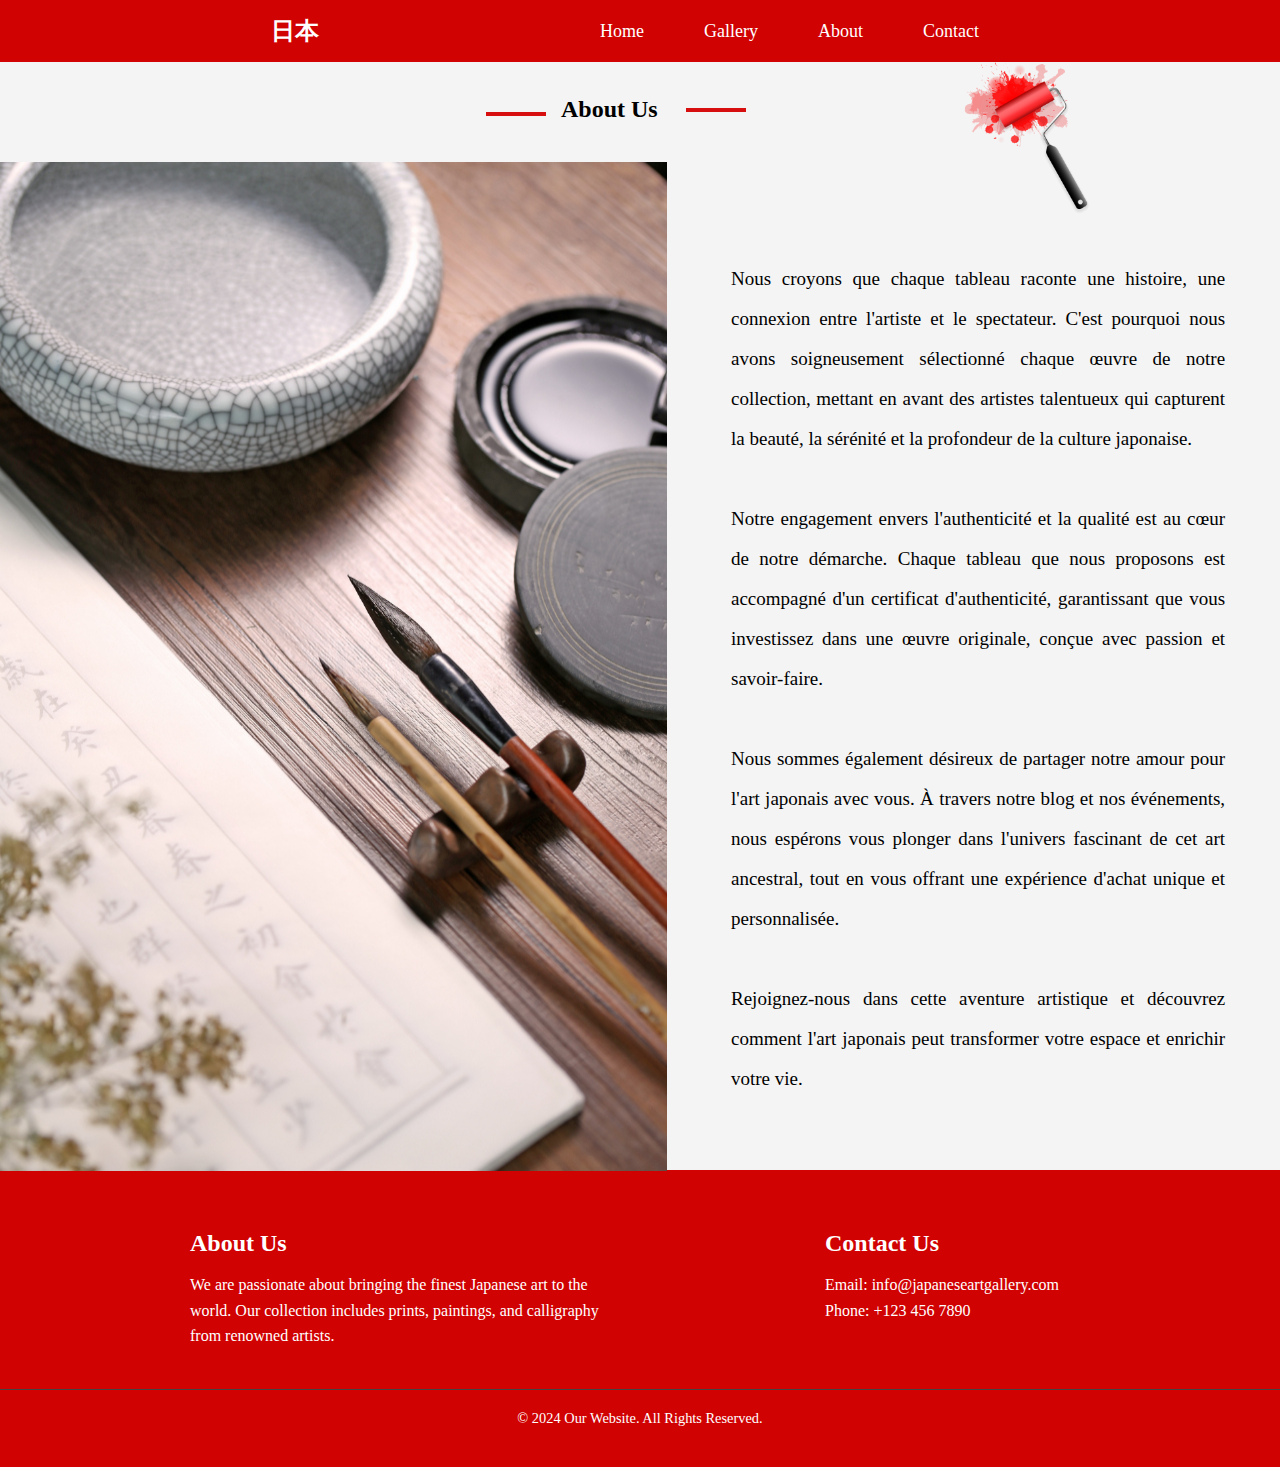
==== about.html @ e36bcf20 "coding page about" ====
<!DOCTYPE html>
<html lang="en">

<head>
    <meta charset="UTF-8">
    <meta name="viewport" content="width=device-width, initial-scale=1.0">
    <meta name="description"
        content="Discover the beauty of traditional Japanese art. Explore our collection of paintings, prints, and calligraphy.">
    <title>Japanese Art Collection</title>
    <link rel="stylesheet" href="styleAbout.css">
</head>

<body>
    <nav>
        <div class="navbar">
            <div class="brand">日本
            </div>
            <ul>
                <li><a href="index.html">Home</a></li>
                <li><a href="gallery.html">Gallery</a></li>
                <li><a href="about.html">About</a></li>
                <li><a href="contact.html">Contact</a></li>
            </ul>
        </div>
    </nav>

    <div class="header_page">
        <div class="line1"></div>
        <h2>About Us</h2>
        <div class="line2"></div>
    </div>

    <section class="about">
        <div class="container">
            <img src="images/78.jpg" alt="background" class="img-bng">
            <div>
                <img src="images/paint.png" alt="">
                <p>Nous croyons que chaque tableau raconte une histoire, une connexion entre l'artiste et le spectateur.
                    C'est pourquoi nous avons soigneusement sélectionné chaque œuvre de notre collection, mettant en
                    avant des artistes talentueux qui capturent la beauté, la sérénité et la profondeur de la culture
                    japonaise.
                    <br>
                    <br>
                    Notre engagement envers l'authenticité et la qualité est au cœur de notre démarche. Chaque tableau
                    que nous proposons est accompagné d'un certificat d'authenticité, garantissant que vous investissez
                    dans une œuvre originale, conçue avec passion et savoir-faire.
                    <br>
                    <br>
                    Nous sommes également désireux de partager notre amour pour l'art japonais avec vous. À travers
                    notre blog et nos événements, nous espérons vous plonger dans l'univers fascinant de cet art
                    ancestral, tout en vous offrant une expérience d'achat unique et personnalisée.
                    <br>
                    <br>
                    Rejoignez-nous dans cette aventure artistique et découvrez comment l'art japonais peut transformer
                    votre espace et enrichir votre vie.
                </p>
            </div>
        </div>
    </section>

    <!-- Footer -->
    <footer>
        <div class="container">
            <div class="footer-content">
                <div class="footer-section about">
                    <h3>About Us</h3>
                    <p>We are passionate about bringing the finest Japanese art to the world. Our collection includes
                        prints, paintings, and calligraphy from renowned artists.</p>
                </div>

                <div class="footer-section contact">
                    <h3>Contact Us</h3>
                    <p>Email: info@japaneseartgallery.com</p>
                    <p>Phone: +123 456 7890</p>
                </div>
            </div>
            <div class="footer-bottom">
                <p>&copy; 2024 Our Website. All Rights Reserved.</p>
            </div>
        </div>
    </footer>
</body>
</html>
---- styleAbout.css ----
* {
    margin: 0;
    padding: 0;
    box-sizing: border-box;
}

body {
    font-family: cursive;
    background-color: #f4f4f4;
}
nav {
    background-color: #d10202; /* sea blue */
    padding: 15px 20px;
}

.navbar {
    display: flex;
    justify-content: space-evenly;
    align-items: center;
}

.navbar ul {
    list-style: none;
    margin: 0;
    padding: 0;
    display: flex;
}

.navbar ul li {
    margin: 0 15px;
    position: relative;
}

.navbar ul li a {
    text-decoration: none;
    color: white;
    font-size: 18px;
    padding: 10px 15px;
    transition: color 0.3s ease, background-color 0.3s ease;
}

.navbar ul li a:hover {
    color: #d10202; /* sea blue */
    background-color: white; /* lighter sea blue */
    border-radius: 5px;
}

.navbar ul li::after {
    content: '';
    position: absolute;
    left: 0;
    bottom: -3px;
    width: 100%;
    height: 3px;
    background-color: #fa8181; /* lighter sea blue */
    transform: scaleX(0);
    transition: transform 0.3s ease;
}

.navbar ul li:hover::after {
    transform: scaleX(1);
}

.brand {
    color: white;
    font-size: 24px;
    font-weight: bold;
}
.header_page{
    width: 300px;
    height: 100px;
    display: inline-block;
    position: relative;
    translate: calc(45vw);
    z-index: 1;
    top: 30px;
}
.about .container{ 
    display: inline-flex;
    gap: 5%;
}
.about .container div img{
    position: relative;
    width: 30%;
    text-align: justify;
    line-height: 40px;
    top: -12vh;
    left: 40%;
    font-size: 19px;
}
.about .container div p{
    position: relative;
    width: 90%;
    text-align: justify;
    line-height: 40px;
    top: -8vh;
    font-size: 19px;
}
.line1{
    position: relative;
    border: 2px rgb(215, 14, 14) solid;
    width: 60px;
    top: 20px;
    left: -90px;
}
.header_page h2{
    position: relative;
    left: -15px;
}
.line2{
    position: relative;
    border: 2px rgb(215, 14, 14) solid;
    width: 60px;
    top: -15px;
    left: 110px;
}


/* Footer */
footer {
    background-color:#d10202 ;
    color: white;
    padding: 40px 0;
    margin-top: -4.5px;
}

.footer-content {
    display: flex;
    justify-content: space-between;
    flex-wrap: wrap;
    margin-bottom: 20px;
    padding-left: 170px;
    gap: 160px;

}

.footer-section {
    flex: 1;
    padding: 20px;
}

.footer-section h3 {
    margin-bottom: 15px;
    font-size: 1.5em;
}

.footer-section p {
    color: #ffffff;
    font-size: 1em;
    line-height: 1.6;
}

.footer-bottom {
    text-align: center;
    padding-top: 20px;
    border-top: 1px solid #444;
}

footer p {
    margin: 0;
    font-size: 0.9em;
}
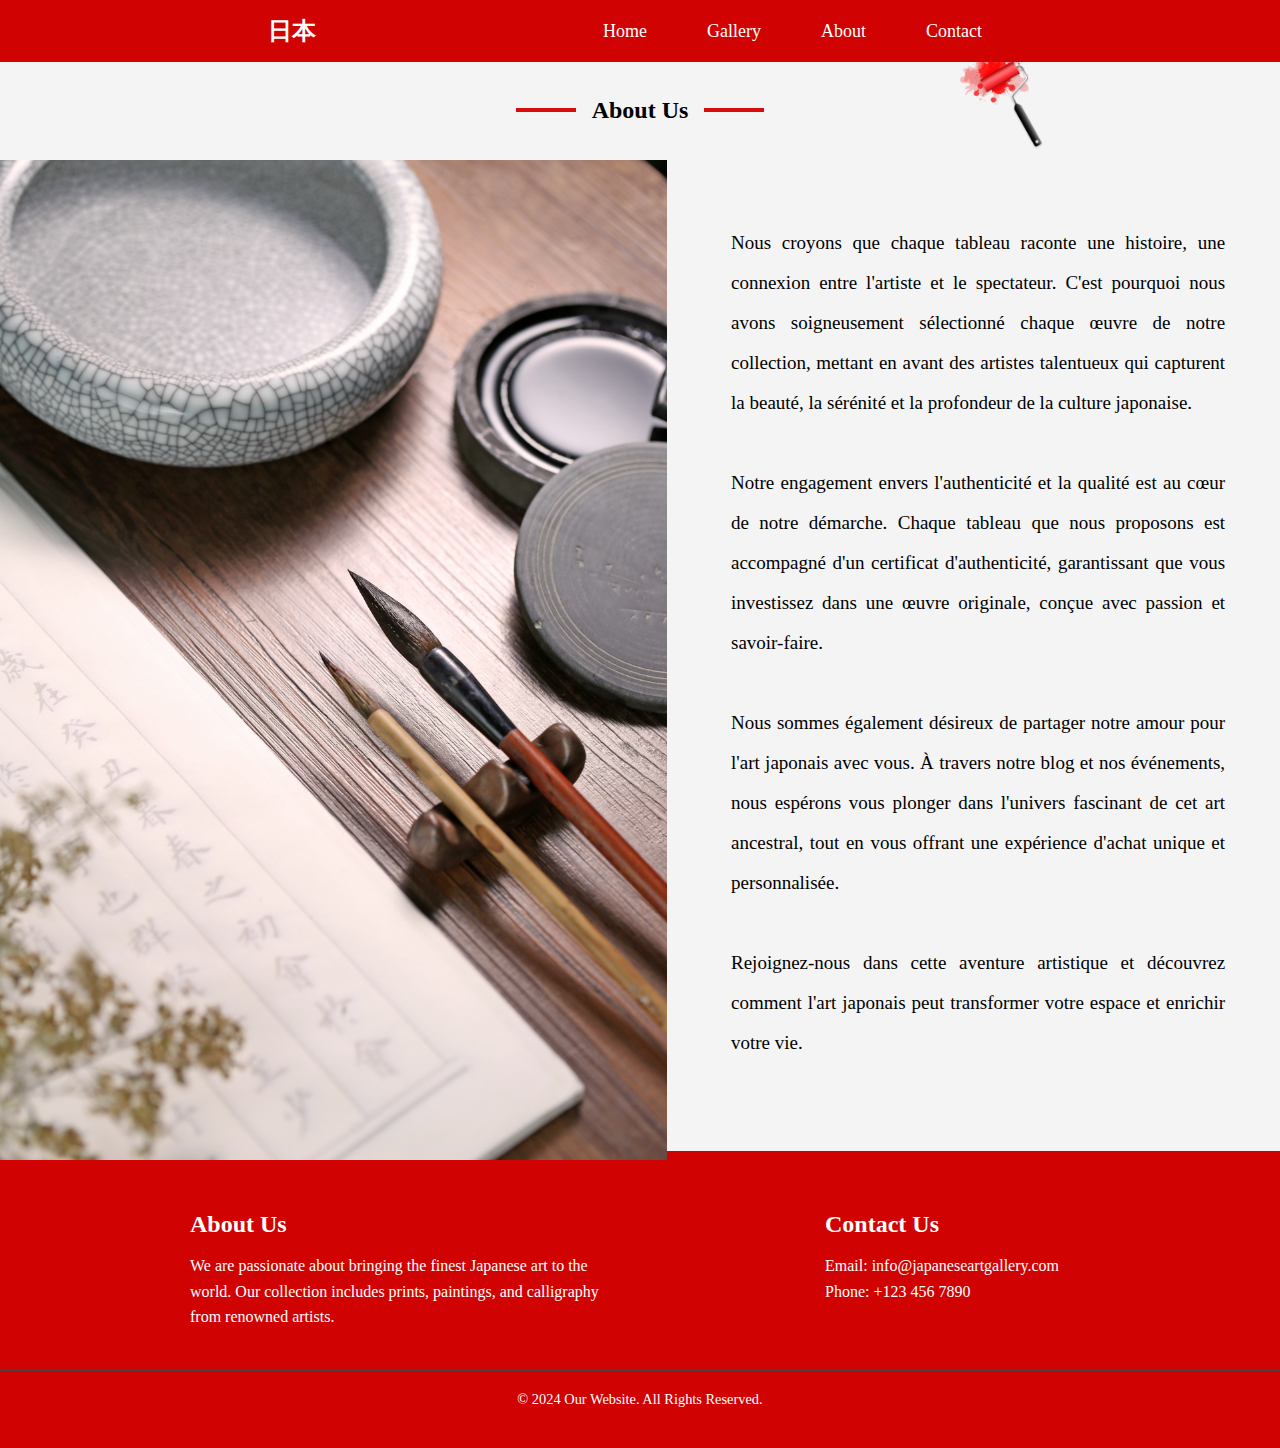
==== commit 6cd36843: "brief(2) avec grid" ====
--- a/about.html
+++ b/about.html
@@ -1,83 +1,84 @@
-<!DOCTYPE html>
-<html lang="en">
-
-<head>
-    <meta charset="UTF-8">
-    <meta name="viewport" content="width=device-width, initial-scale=1.0">
-    <meta name="description"
-        content="Discover the beauty of traditional Japanese art. Explore our collection of paintings, prints, and calligraphy.">
-    <title>Japanese Art Collection</title>
-    <link rel="stylesheet" href="styleAbout.css">
-</head>
-
-<body>
-    <nav>
-        <div class="navbar">
-            <div class="brand">日本
-            </div>
-            <ul>
-                <li><a href="index.html">Home</a></li>
-                <li><a href="gallery.html">Gallery</a></li>
-                <li><a href="about.html">About</a></li>
-                <li><a href="contact.html">Contact</a></li>
-            </ul>
-        </div>
-    </nav>
-
-    <div class="header_page">
-        <div class="line1"></div>
-        <h2>About Us</h2>
-        <div class="line2"></div>
-    </div>
-
-    <section class="about">
-        <div class="container">
-            <img src="images/78.jpg" alt="background" class="img-bng">
-            <div>
-                <img src="images/paint.png" alt="">
-                <p>Nous croyons que chaque tableau raconte une histoire, une connexion entre l'artiste et le spectateur.
-                    C'est pourquoi nous avons soigneusement sélectionné chaque œuvre de notre collection, mettant en
-                    avant des artistes talentueux qui capturent la beauté, la sérénité et la profondeur de la culture
-                    japonaise.
-                    <br>
-                    <br>
-                    Notre engagement envers l'authenticité et la qualité est au cœur de notre démarche. Chaque tableau
-                    que nous proposons est accompagné d'un certificat d'authenticité, garantissant que vous investissez
-                    dans une œuvre originale, conçue avec passion et savoir-faire.
-                    <br>
-                    <br>
-                    Nous sommes également désireux de partager notre amour pour l'art japonais avec vous. À travers
-                    notre blog et nos événements, nous espérons vous plonger dans l'univers fascinant de cet art
-                    ancestral, tout en vous offrant une expérience d'achat unique et personnalisée.
-                    <br>
-                    <br>
-                    Rejoignez-nous dans cette aventure artistique et découvrez comment l'art japonais peut transformer
-                    votre espace et enrichir votre vie.
-                </p>
-            </div>
-        </div>
-    </section>
-
-    <!-- Footer -->
-    <footer>
-        <div class="container">
-            <div class="footer-content">
-                <div class="footer-section about">
-                    <h3>About Us</h3>
-                    <p>We are passionate about bringing the finest Japanese art to the world. Our collection includes
-                        prints, paintings, and calligraphy from renowned artists.</p>
-                </div>
-
-                <div class="footer-section contact">
-                    <h3>Contact Us</h3>
-                    <p>Email: info@japaneseartgallery.com</p>
-                    <p>Phone: +123 456 7890</p>
-                </div>
-            </div>
-            <div class="footer-bottom">
-                <p>&copy; 2024 Our Website. All Rights Reserved.</p>
-            </div>
-        </div>
-    </footer>
-</body>
+<!DOCTYPE html>
+<html lang="en">
+
+<head>
+    <meta charset="UTF-8">
+    <meta name="viewport" content="width=device-width, initial-scale=1.0">
+    <meta name="description"
+        content="Discover the beauty of traditional Japanese art. Explore our collection of paintings, prints, and calligraphy.">
+    <title>Japanese Art Collection</title>
+    <link rel="stylesheet" href="style.css">
+    <link rel="stylesheet" href="styleAbout.css">
+</head>
+
+<body>
+    <nav>
+        <div class="navbar">
+            <div class="brand">日本
+            </div>
+            <ul>
+                <li><a href="index.html">Home</a></li>
+                <li><a href="gallery.html">Gallery</a></li>
+                <li><a href="about.html">About</a></li>
+                <li><a href="contact.html">Contact</a></li>
+            </ul>
+        </div>
+    </nav>
+
+    <div class="header_page">
+        <div></div>
+        <h2>About Us</h2>
+        <div></div>
+    </div>
+
+    <section>
+        <div class="container">
+            <img src="images/78.jpg" alt="background" class="img-bng">
+            <div>
+                <img src="images/paint.png" alt="">
+                <p>Nous croyons que chaque tableau raconte une histoire, une connexion entre l'artiste et le spectateur.
+                    C'est pourquoi nous avons soigneusement sélectionné chaque œuvre de notre collection, mettant en
+                    avant des artistes talentueux qui capturent la beauté, la sérénité et la profondeur de la culture
+                    japonaise.
+                    <br>
+                    <br>
+                    Notre engagement envers l'authenticité et la qualité est au cœur de notre démarche. Chaque tableau
+                    que nous proposons est accompagné d'un certificat d'authenticité, garantissant que vous investissez
+                    dans une œuvre originale, conçue avec passion et savoir-faire.
+                    <br>
+                    <br>
+                    Nous sommes également désireux de partager notre amour pour l'art japonais avec vous. À travers
+                    notre blog et nos événements, nous espérons vous plonger dans l'univers fascinant de cet art
+                    ancestral, tout en vous offrant une expérience d'achat unique et personnalisée.
+                    <br>
+                    <br>
+                    Rejoignez-nous dans cette aventure artistique et découvrez comment l'art japonais peut transformer
+                    votre espace et enrichir votre vie.
+                </p>
+            </div>
+        </div>
+    </section>
+
+    <!-- Footer -->
+    <footer>
+        <div class="container">
+            <div class="footer-content">
+                <div class="footer-section about">
+                    <h3>About Us</h3>
+                    <p>We are passionate about bringing the finest Japanese art to the world. Our collection includes
+                        prints, paintings, and calligraphy from renowned artists.</p>
+                </div>
+
+                <div class="footer-section contact">
+                    <h3>Contact Us</h3>
+                    <p>Email: info@japaneseartgallery.com</p>
+                    <p>Phone: +123 456 7890</p>
+                </div>
+            </div>
+            <div class="footer-bottom">
+                <p>&copy; 2024 Our Website. All Rights Reserved.</p>
+            </div>
+        </div>
+    </footer>
+</body>
 </html>--- a/style.css
+++ b/style.css
@@ -0,0 +1,192 @@
+* {
+    margin: 0;
+    padding: 0;
+    box-sizing: border-box;
+}
+
+body {
+    font-family: cursive;
+    background-color: #f4f4f4;
+}
+
+nav {
+    background-color: #d10202; /* sea blue */
+    padding: 15px 20px;
+    position: fixed;
+    width: 100%;
+    z-index: 10;
+}
+
+.navbar {
+    display: grid;
+    grid-template-columns: 1fr 1fr;
+    padding: 0 20%;
+    align-items: center;
+}
+
+.navbar ul {
+    list-style: none;
+    margin: 0;
+    padding: 0;
+    display: grid;
+    grid-template-columns: auto auto auto auto;
+}
+
+.navbar ul li {
+    margin: 0 15px;
+    position: relative;
+}
+
+.navbar ul li a {
+    text-decoration: none;
+    color: white;
+    font-size: 18px;
+    padding: 10px 15px;
+    transition: color 0.3s ease, background-color 0.3s ease;
+}
+
+.navbar ul li a:hover {
+    color: #d10202; /* sea blue */
+    background-color: white; /* lighter sea blue */
+    border-radius: 5px;
+}
+
+.navbar ul li::after {
+    content: '';
+    position: absolute;
+    left: 0;
+    bottom: -3px;
+    width: 100%;
+    height: 3px;
+    background-color: #fa8181; /* lighter sea blue */
+    transform: scaleX(0);
+    transition: transform 0.3s ease;
+}
+
+.navbar ul li:hover::after {
+    transform: scaleX(1);
+}
+
+.brand {
+    color: white;
+    font-size: 24px;
+    font-weight: bold;
+}
+
+.header_page{
+    position: relative;
+    width: 100%;
+    height: 100px;
+    display: flex;
+    flex-direction: row;
+    justify-content: center;
+    align-items: center;
+    z-index: 1;
+    top: 60px;
+    margin-bottom: 60px;
+}
+.line1{
+    position: relative;
+    border: 2px rgb(215, 14, 14) solid;
+    width: 60px;
+    left: -30px;
+}
+
+.header_page div{
+    height: 0;
+    width: 60px;
+    border: 2px rgb(215, 14, 14) solid;
+}
+.line2{
+    position: relative;
+    border: 2px rgb(215, 14, 14) solid;
+    width: 60px;
+    top: 0;
+    left: 30px;
+} 
+
+.art-grid-gallery {
+    display: grid;
+    grid-template-columns: 1fr 1fr 1fr 1fr;
+    justify-content: center;
+    row-gap: 40px;
+    column-gap: 20px;
+    width: 80vw;
+}
+.art-grid-home {
+    display: grid;
+    grid-template-columns: 1fr 1fr 1fr 1fr;
+    justify-content: center;
+    row-gap: 40px;
+    column-gap: 20px;
+    width: 100%;
+}
+
+.art-item {
+    width: 250px;
+    height: 400px;
+    border-radius: 10px;
+    box-shadow: 0 4px 8px rgba(0, 0, 0, 0.1);
+    transition: transform 0.3s ease, box-shadow 0.3s ease;
+}
+
+.art-item img {
+    width: 100%;
+    height: 100%;
+    object-fit: cover;
+}
+
+.art-item:hover {
+    transform: translateY(-10px);
+    box-shadow: 0 8px 16px rgba(0, 0, 0, 0.2);
+}
+.art-grid-gallery button{
+    margin-top: 20px;
+    width: 250px;
+    height: 50px;
+    border: black 1px solid;
+    border-radius: 5px;
+    background-color: transparent;
+}
+
+/* Footer */
+footer {
+    background-color:#d10202 ;
+    color: white;
+    padding: 40px 0;
+}
+
+.footer-content {
+    display: grid;
+    grid-template-columns: 1fr 1fr;
+    margin-bottom: 20px;
+    padding-left: 170px;
+    gap: 160px;
+
+}
+
+.footer-section {
+    padding: 20px;
+}
+
+.footer-section h3 {
+    margin-bottom: 15px;
+    font-size: 1.5em;
+}
+
+.footer-section p {
+    color: #ffffff;
+    font-size: 1em;
+    line-height: 1.6;
+}
+
+.footer-bottom {
+    text-align: center;
+    padding-top: 20px;
+    border-top: 1px solid #444;
+}
+
+footer p {
+    margin: 0;
+    font-size: 0.9em;
+}--- a/styleAbout.css
+++ b/styleAbout.css
@@ -1,162 +1,58 @@
-* {
-    margin: 0;
-    padding: 0;
-    box-sizing: border-box;
-}
-
-body {
-    font-family: cursive;
-    background-color: #f4f4f4;
-}
-nav {
-    background-color: #d10202; /* sea blue */
-    padding: 15px 20px;
-}
-
-.navbar {
-    display: flex;
-    justify-content: space-evenly;
-    align-items: center;
-}
-
-.navbar ul {
-    list-style: none;
-    margin: 0;
-    padding: 0;
-    display: flex;
-}
-
-.navbar ul li {
-    margin: 0 15px;
-    position: relative;
-}
-
-.navbar ul li a {
-    text-decoration: none;
-    color: white;
-    font-size: 18px;
-    padding: 10px 15px;
-    transition: color 0.3s ease, background-color 0.3s ease;
-}
-
-.navbar ul li a:hover {
-    color: #d10202; /* sea blue */
-    background-color: white; /* lighter sea blue */
-    border-radius: 5px;
-}
-
-.navbar ul li::after {
-    content: '';
-    position: absolute;
-    left: 0;
-    bottom: -3px;
-    width: 100%;
-    height: 3px;
-    background-color: #fa8181; /* lighter sea blue */
-    transform: scaleX(0);
-    transition: transform 0.3s ease;
-}
-
-.navbar ul li:hover::after {
-    transform: scaleX(1);
-}
-
-.brand {
-    color: white;
-    font-size: 24px;
-    font-weight: bold;
-}
-.header_page{
-    width: 300px;
-    height: 100px;
-    display: inline-block;
-    position: relative;
-    translate: calc(45vw);
-    z-index: 1;
-    top: 30px;
-}
-.about .container{ 
-    display: inline-flex;
-    gap: 5%;
-}
-.about .container div img{
-    position: relative;
-    width: 30%;
-    text-align: justify;
-    line-height: 40px;
-    top: -12vh;
-    left: 40%;
-    font-size: 19px;
-}
-.about .container div p{
-    position: relative;
-    width: 90%;
-    text-align: justify;
-    line-height: 40px;
-    top: -8vh;
-    font-size: 19px;
-}
-.line1{
-    position: relative;
-    border: 2px rgb(215, 14, 14) solid;
-    width: 60px;
-    top: 20px;
-    left: -90px;
-}
-.header_page h2{
-    position: relative;
-    left: -15px;
-}
-.line2{
-    position: relative;
-    border: 2px rgb(215, 14, 14) solid;
-    width: 60px;
-    top: -15px;
-    left: 110px;
-}
-
-
-/* Footer */
-footer {
-    background-color:#d10202 ;
-    color: white;
-    padding: 40px 0;
-    margin-top: -4.5px;
-}
-
-.footer-content {
-    display: flex;
-    justify-content: space-between;
-    flex-wrap: wrap;
-    margin-bottom: 20px;
-    padding-left: 170px;
-    gap: 160px;
-
-}
-
-.footer-section {
-    flex: 1;
-    padding: 20px;
-}
-
-.footer-section h3 {
-    margin-bottom: 15px;
-    font-size: 1.5em;
-}
-
-.footer-section p {
-    color: #ffffff;
-    font-size: 1em;
-    line-height: 1.6;
-}
-
-.footer-bottom {
-    text-align: center;
-    padding-top: 20px;
-    border-top: 1px solid #444;
-}
-
-footer p {
-    margin: 0;
-    font-size: 0.9em;
+.header_page{
+    width: 100%;
+    height: 100px;
+    display: grid;
+    grid-template-columns: auto auto auto ;
+    justify-content: space-evenly;
+    padding: 0 500px;
+    align-items: center;
+    position: relative;
+    top: 60px;
+    margin-bottom: 60px;
+}
+.header_page div{
+    width: 100px;
+    height: 100%;
+    
+    z-index: 1;
+}
+.header_page div{
+    height: 0;
+    width: 60px;border: 2px rgb(215, 14, 14) solid;
+    width: 60px;
+}
+    
+section{
+    width: 100%;
+    margin-bottom: -9px;
+}
+
+section .container{ 
+    display: grid;
+    grid-template-columns: auto 1fr;
+    width: 100%;
+    gap: 5%;
+}
+section .container div {
+    position: relative;
+    width: 100%;
+    text-align: justify;
+    line-height: 40px;
+    font-size: 19px;
+    display: grid;
+    grid-row: auto 1fr;
+}
+section .container div img{
+    width: 20%;
+    position: relative;
+    top: -13vh;
+    left: 40%;
+}
+section .container div p{
+    position: relative;
+    width: 90%;
+    text-align: justify;
+    line-height: 40px;
+    top: -8vh;
+    font-size: 19px;
 }